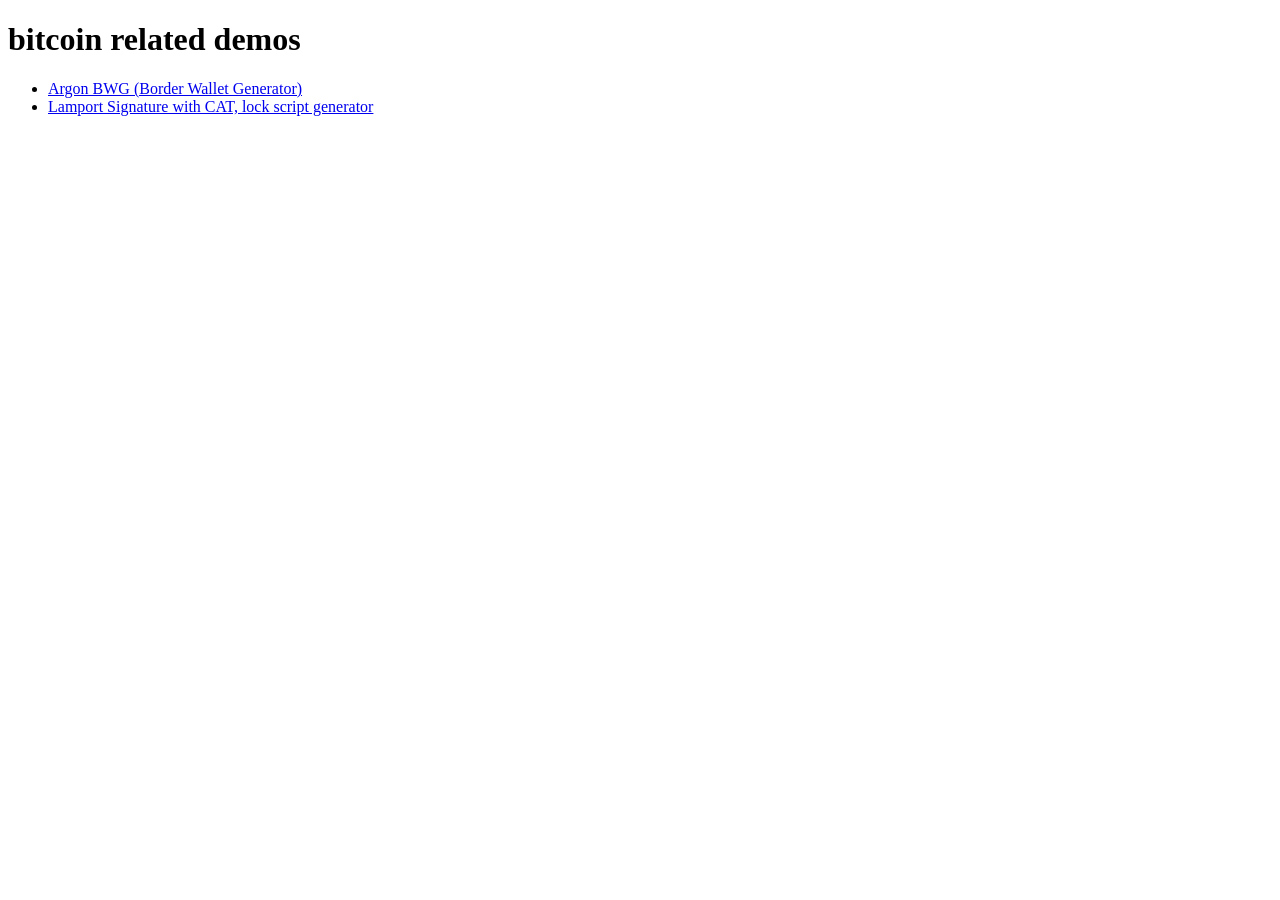
==== index.html @ 44a5b03a "add argon-bwg" ====
<!DOCTYPE html>
<html lang="en">
  <head>
    <meta charset="UTF-8">
    <meta name="viewport" content="width=device-width, initial-scale=1.0">
    <meta http-equiv="X-UA-Compatible" content="ie=edge">
    <title>moonsettler github.io</title>
    <link rel="stylesheet" href="style.css">
  </head>
  <body>
    <h1>bitcoin related demos</h1>
    <ul>
        <li><a href="argon-bwg/index.html">Argon BWG (Border Wallet Generator)</a></li>
        <li><a href="lamport-js/index.html">Lamport Signature with CAT, lock script generator</a></li>
    </ul>
  </body>
</html>
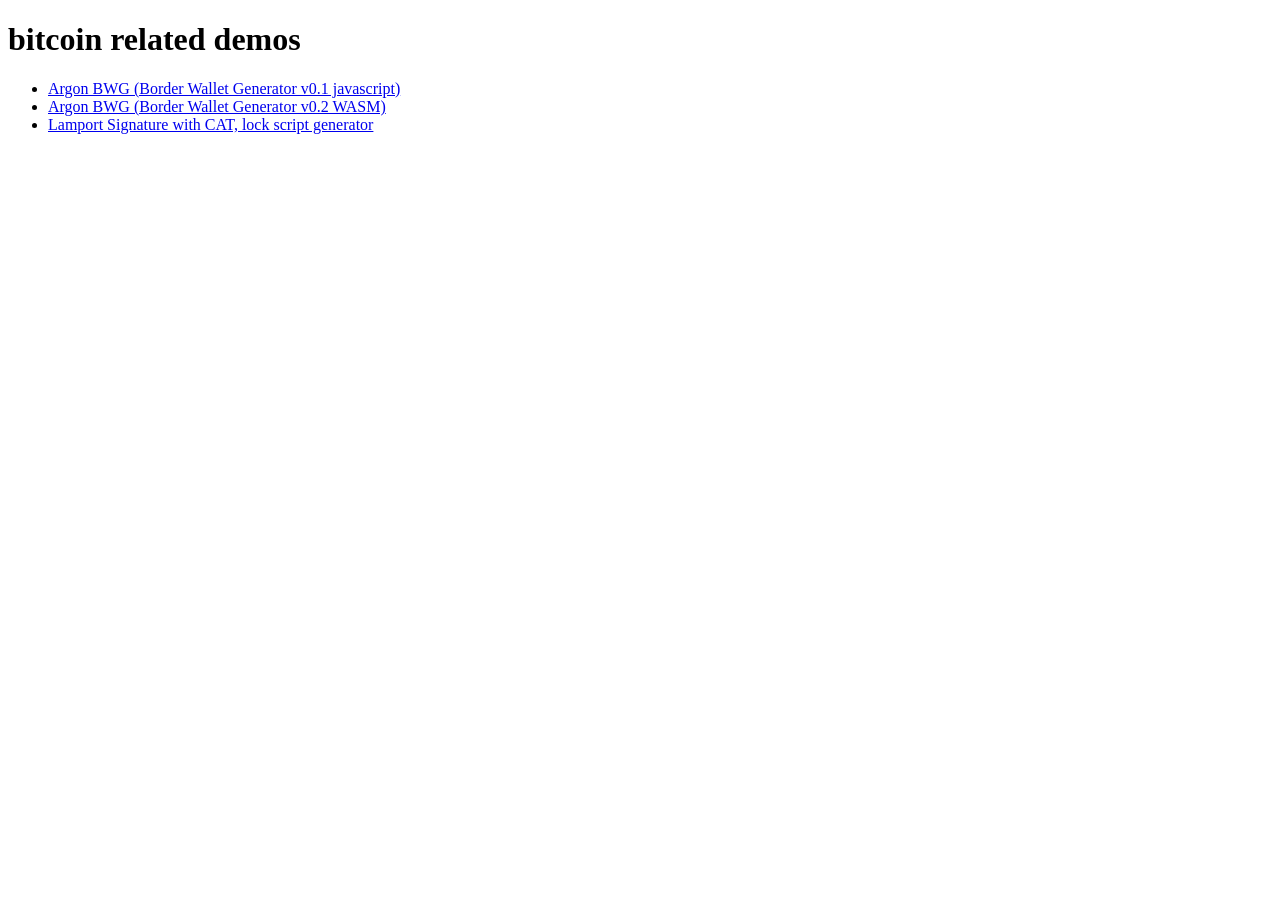
==== commit 4d3527d7: "Add Argon BWG v0.2 WASM" ====
--- a/index.html
+++ b/index.html
@@ -10,7 +10,8 @@
   <body>
     <h1>bitcoin related demos</h1>
     <ul>
-        <li><a href="argon-bwg/index.html">Argon BWG (Border Wallet Generator)</a></li>
+        <li><a href="argon-bwg/01/index.html">Argon BWG (Border Wallet Generator v0.1 javascript)</a></li>
+        <li><a href="argon-bwg/02/index.html">Argon BWG (Border Wallet Generator v0.2 WASM)</a></li>
         <li><a href="lamport-js/index.html">Lamport Signature with CAT, lock script generator</a></li>
     </ul>
   </body>
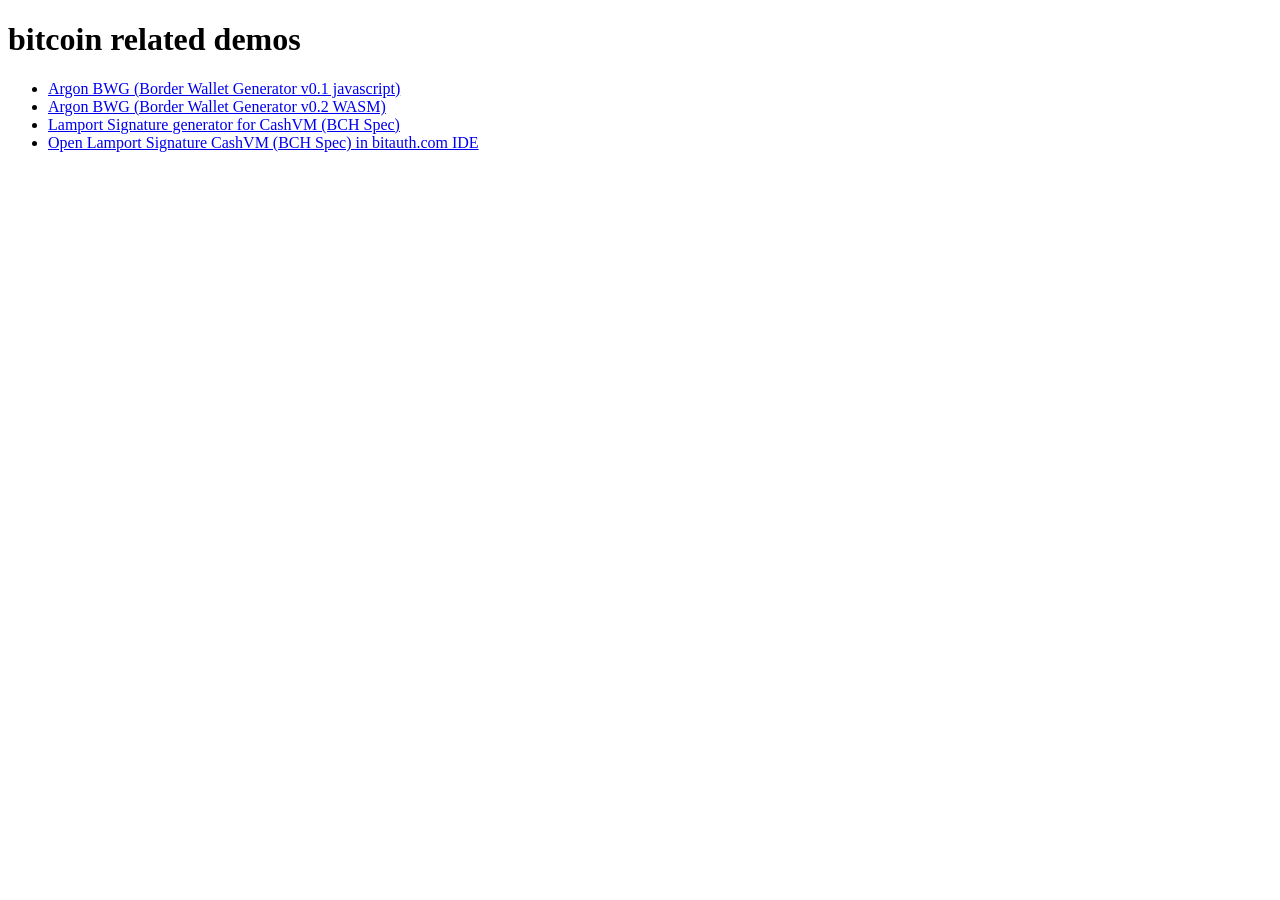
==== commit 647382ae: "Update Lamport Signature generator to BCH Spec contract" ====
--- a/index.html
+++ b/index.html
@@ -12,7 +12,8 @@
     <ul>
         <li><a href="argon-bwg/01/index.html">Argon BWG (Border Wallet Generator v0.1 javascript)</a></li>
         <li><a href="argon-bwg/02/index.html">Argon BWG (Border Wallet Generator v0.2 WASM)</a></li>
-        <li><a href="lamport-js/index.html">Lamport Signature with CAT, lock script generator</a></li>
+        <li><a href="lamport-js/index.html">Lamport Signature generator for CashVM (BCH Spec)</a></li>
+        <li><a href="https://ide.bitauth.com/import-gist/4fa57d1a243cc4002603a96c71550c3c">Open Lamport Signature CashVM (BCH Spec) in bitauth.com IDE</a></li>
     </ul>
   </body>
 </html>
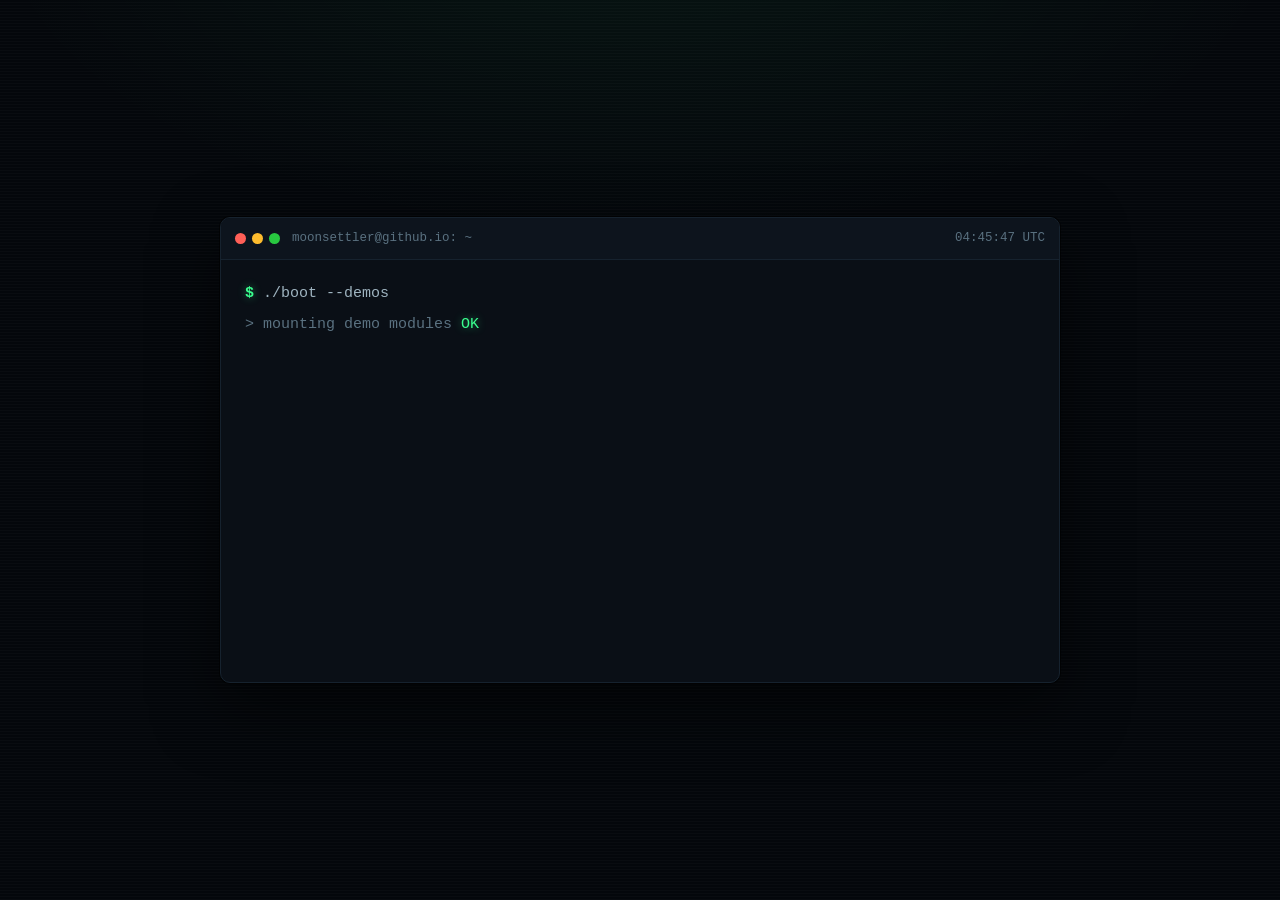
==== commit 4f29a98a: "Merge pull request #1 from moonsettler-agent-1/main Redesign landing page as dark terminal theme" ====
--- a/index.html
+++ b/index.html
@@ -4,16 +4,63 @@
     <meta charset="UTF-8">
     <meta name="viewport" content="width=device-width, initial-scale=1.0">
     <meta http-equiv="X-UA-Compatible" content="ie=edge">
-    <title>moonsettler github.io</title>
+    <meta name="color-scheme" content="dark">
+    <meta name="description" content="Offline Bitcoin demo tools: Argon2id Border Wallet Generator and CashVM Lamport signatures.">
+    <title>moonsettler.github.io — bitcoin demos</title>
     <link rel="stylesheet" href="style.css">
   </head>
   <body>
-    <h1>bitcoin related demos</h1>
-    <ul>
-        <li><a href="argon-bwg/01/index.html">Argon BWG (Border Wallet Generator v0.1 javascript)</a></li>
-        <li><a href="argon-bwg/02/index.html">Argon BWG (Border Wallet Generator v0.2 WASM)</a></li>
-        <li><a href="lamport-js/index.html">Lamport Signature generator for CashVM (BCH Spec)</a></li>
-        <li><a href="https://ide.bitauth.com/import-gist/4fa57d1a243cc4002603a96c71550c3c">Open Lamport Signature CashVM (BCH Spec) in bitauth.com IDE</a></li>
-    </ul>
+    <div class="scanlines" aria-hidden="true"></div>
+
+    <main class="term" aria-label="moonsettler.github.io demo index">
+      <header class="term-bar">
+        <span class="term-dots" aria-hidden="true"><i></i><i></i><i></i></span>
+        <span class="term-path">moonsettler@github.io: ~</span>
+        <span class="term-status" id="clock">--:--:-- UTC</span>
+      </header>
+
+      <div class="term-screen">
+        <p class="out"><span class="prompt">$</span> <span id="boot"></span><span class="caret" aria-hidden="true"></span></p>
+        <p class="out ok reveal"><span class="sub">&gt; mounting demo modules</span> <b>OK</b></p>
+        <p class="out ok reveal"><span class="sub">&gt; verifying bitcoin toolchain</span> <b>OK</b></p>
+        <p class="out reveal"><span class="prompt">$</span> ls --demos</p>
+
+        <ul class="menu">
+          <li class="reveal">
+            <a href="argon-bwg/01/index.html">
+              <span class="idx">[0]</span>
+              <span class="name">argon-bwg/01</span>
+              <span class="desc">Border Wallet Generator v0.1 (javascript)</span>
+            </a>
+          </li>
+          <li class="reveal">
+            <a href="argon-bwg/02/index.html">
+              <span class="idx">[1]</span>
+              <span class="name">argon-bwg/02</span>
+              <span class="desc">Border Wallet Generator v0.2 (wasm)</span>
+            </a>
+          </li>
+          <li class="reveal">
+            <a href="lamport-js/index.html">
+              <span class="idx">[2]</span>
+              <span class="name">lamport-js</span>
+              <span class="desc">Lamport Signature generator for CashVM (BCH spec)</span>
+            </a>
+          </li>
+          <li class="reveal">
+            <a href="https://ide.bitauth.com/import-gist/4fa57d1a243cc4002603a96c71550c3c" target="_blank" rel="noopener noreferrer">
+              <span class="idx">[3]</span>
+              <span class="name">bitauth.com</span>
+              <span class="desc">Lamport Signature CashVM — open in bitauth IDE</span>
+              <span class="tag">external</span>
+            </a>
+          </li>
+        </ul>
+
+        <p class="out reveal"><span class="prompt">$</span> <span class="caret" aria-hidden="true"></span></p>
+      </div>
+    </main>
+
+    <script src="main.js"></script>
   </body>
-</html>+</html>
--- a/style.css
+++ b/style.css
@@ -0,0 +1,194 @@
+/* moonsettler.github.io — dark terminal theme */
+:root {
+  --bg: #04070b;
+  --panel: #0a0f16;
+  --bar: #0d141d;
+  --border: #16222e;
+  --text: #9fb4c0;
+  --dim: #5a7180;
+  --accent: #3aff8f;
+  --accent-dim: #0fbf66;
+  --glow: 0 0 8px rgba(58, 255, 143, 0.45);
+  --mono: ui-monospace, "SF Mono", "Cascadia Code", "JetBrains Mono", Menlo, Consolas, "Liberation Mono", monospace;
+}
+
+* { box-sizing: border-box; }
+
+html { height: 100%; }
+
+body {
+  min-height: 100%;
+  margin: 0;
+  padding: 24px;
+  background:
+    radial-gradient(1100px 550px at 50% -10%, rgba(58, 255, 143, 0.06), transparent 60%),
+    var(--bg);
+  color: var(--text);
+  font-family: var(--mono);
+  font-size: 15px;
+  line-height: 1.65;
+  display: grid;
+  place-items: center;
+}
+
+::selection { background: var(--accent); color: var(--bg); }
+
+.scanlines {
+  position: fixed;
+  inset: 0;
+  z-index: 0;
+  pointer-events: none;
+  background: repeating-linear-gradient(0deg, rgba(255, 255, 255, 0.025) 0 1px, transparent 1px 3px);
+}
+
+.term {
+  position: relative;
+  z-index: 1;
+  width: min(840px, 100%);
+  background: var(--panel);
+  border: 1px solid var(--border);
+  border-radius: 10px;
+  box-shadow:
+    0 0 0 1px rgba(0, 0, 0, 0.6),
+    0 24px 64px rgba(0, 0, 0, 0.55),
+    inset 0 1px 0 rgba(255, 255, 255, 0.03);
+  overflow: hidden;
+}
+
+.term-bar {
+  display: flex;
+  align-items: center;
+  gap: 12px;
+  padding: 10px 14px;
+  background: var(--bar);
+  border-bottom: 1px solid var(--border);
+  color: var(--dim);
+  font-size: 12.5px;
+}
+
+.term-dots { display: inline-flex; gap: 6px; }
+
+.term-dots i {
+  width: 11px;
+  height: 11px;
+  border-radius: 50%;
+  background: #26333f;
+}
+
+.term-dots i:nth-child(1) { background: #ff5f57; }
+.term-dots i:nth-child(2) { background: #febc2e; }
+.term-dots i:nth-child(3) { background: #28c840; }
+
+.term-path { flex: 1; }
+
+.term-screen { padding: 22px 24px 26px; }
+
+.out {
+  margin: 0 0 6px;
+  white-space: pre-wrap;
+}
+
+.prompt {
+  color: var(--accent);
+  font-weight: 700;
+  text-shadow: var(--glow);
+}
+
+.sub { color: var(--dim); }
+
+.ok b {
+  color: var(--accent);
+  font-weight: 400;
+  text-shadow: var(--glow);
+}
+
+.caret {
+  display: inline-block;
+  width: 0.6em;
+  height: 1.05em;
+  margin-left: 3px;
+  vertical-align: text-bottom;
+  background: var(--accent);
+  box-shadow: var(--glow);
+  animation: blink 1.1s steps(2, start) infinite;
+}
+
+.caret.done { visibility: hidden; animation: none; }
+
+@keyframes blink { to { visibility: hidden; } }
+
+.boot .reveal { opacity: 0; }
+
+.boot .reveal.show {
+  opacity: 1;
+  transition: opacity 0.3s ease;
+}
+
+.menu {
+  list-style: none;
+  margin: 16px 0 20px;
+  padding: 0;
+}
+
+.menu li + li { border-top: 1px dashed var(--border); }
+
+.menu a {
+  display: flex;
+  align-items: baseline;
+  gap: 16px;
+  padding: 11px 8px;
+  color: var(--text);
+  text-decoration: none;
+  border-radius: 4px;
+  transition: background 0.15s ease, color 0.15s ease;
+}
+
+.menu a:hover,
+.menu a:focus-visible {
+  background: rgba(58, 255, 143, 0.06);
+  color: #d7ffe9;
+}
+
+.menu a:focus-visible {
+  outline: 1px solid var(--accent);
+  outline-offset: -1px;
+}
+
+.menu .idx { color: var(--accent-dim); }
+
+.menu .name {
+  color: var(--accent);
+  font-weight: 700;
+}
+
+.menu a:hover .name { text-shadow: var(--glow); }
+
+.menu .desc { color: var(--dim); flex: 1; }
+
+.tag {
+  flex: none;
+  font-size: 11px;
+  letter-spacing: 0.08em;
+  text-transform: uppercase;
+  color: var(--dim);
+  border: 1px solid var(--border);
+  border-radius: 3px;
+  padding: 1px 7px;
+}
+
+@media (max-width: 620px) {
+  body { padding: 12px; font-size: 13.5px; }
+  .term-screen { padding: 16px 14px 18px; }
+  .menu a { flex-wrap: wrap; gap: 3px 14px; row-gap: 2px; }
+  .menu .desc { flex-basis: 100%; }
+  .term-status { display: none; }
+}
+
+@media (prefers-reduced-motion: reduce) {
+  .caret { animation: none; }
+  .boot .reveal,
+  .boot .reveal.show {
+    opacity: 1;
+    transition: none;
+  }
+}
